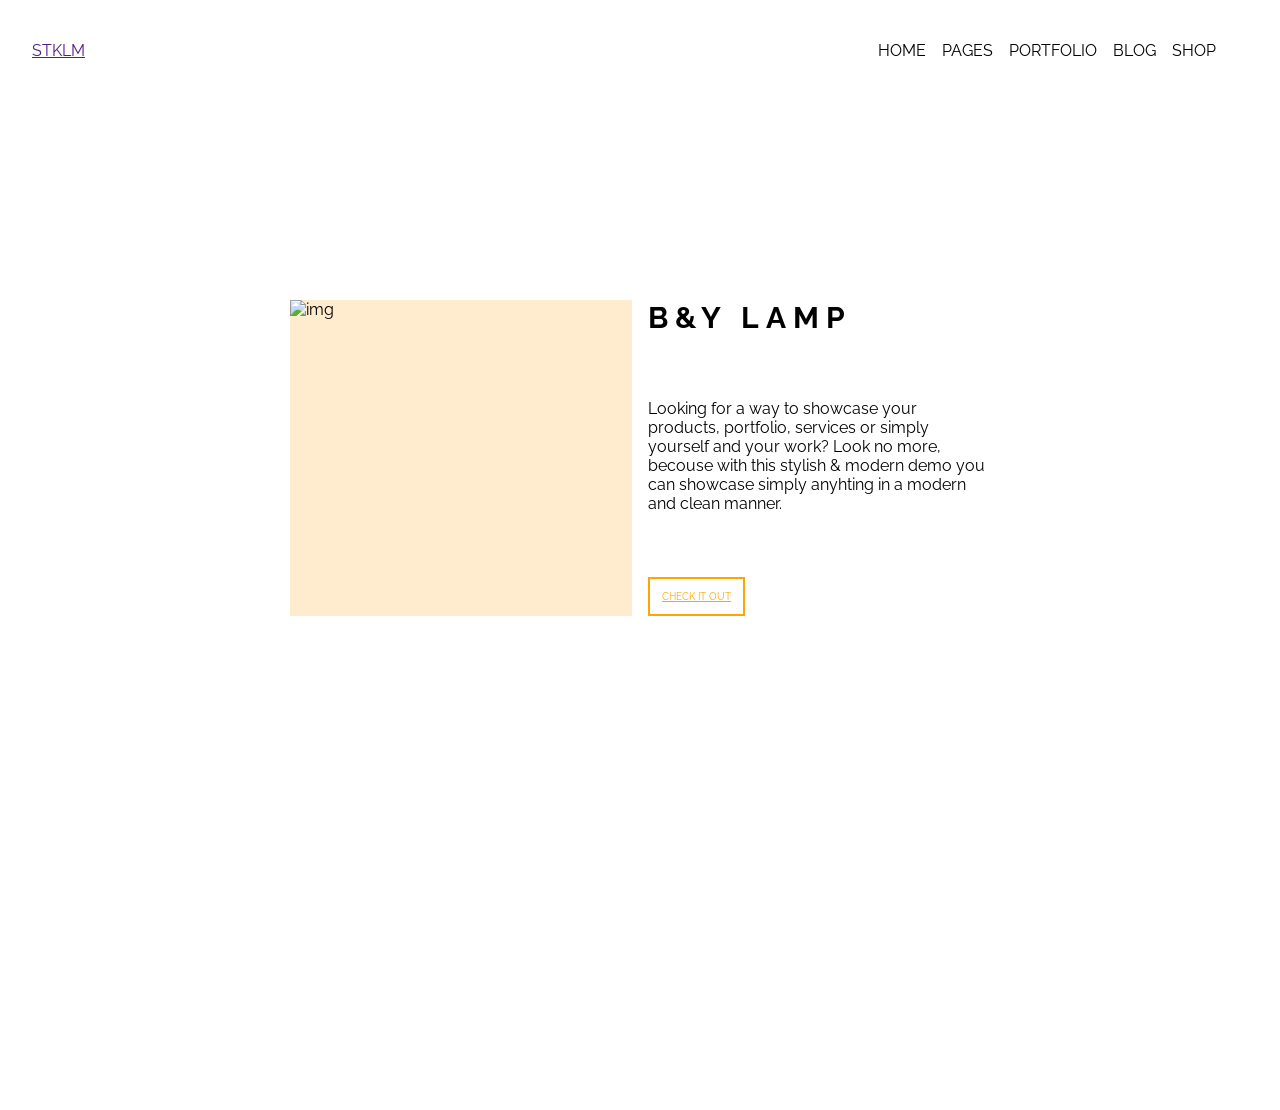
==== index.html @ 5548af97 "Initial commit" ====
<!DOCTYPE html>
<html lang="en">
<head>
  <meta charset="UTF-8">
  <meta name="viewport" content="width=device-width, initial-scale=1.0">
  <title>Document</title>
  <link rel="stylesheet" href="css/index.css">
  <link rel="preconnect" href="https://fonts.googleapis.com">
<link rel="preconnect" href="https://fonts.gstatic.com" crossorigin>
<link href="https://fonts.googleapis.com/css2?family=Raleway:ital,wght@0,100..900;1,100..900&display=swap" rel="stylesheet">
</head>
<body>

  <header class="Header">

    <div class="Header-menulines"></div>
   <a href="" class="Header-logo" > STKLM</a>

   <nav class="Header-nav">
    <ul class="Header-ul">
      <li class="Header-li">home</li>
      <li class="Header-li">pages</li>
      <li class="Header-li">portfolio</li>
      <li class="Header-li">blog</li>
      <li class="Header-li">shop</li>
    </ul>
   </nav>
  </header>

  <main class="Main">

    <section class="Product">

      <div class="Product-columns">
       <img src="" alt="img" class="Product-img">

       <div class="Product-column">
        <h2 class="Product-h2">B&Y LAMP</h2>
        <p class="Product-p">Looking for a way to showcase your products,

          portfolio, services or simply yourself and your work? Look no

          more, becouse with this stylish & modern demo you can

          showcase simply anyhting in a modern and clean manner.</p>

          <a href="" title="check it out" class="Product-button"> Check it out</a>
       </div>
 
      </div>
    </section>
 



  </main>
  
</body>
</html>
---- css/index.css ----
*{
    margin: 0;
    padding: 0;
    border: 0;
    box-sizing: border-box;
    list-style: none;
}

img, svg, picture{
  display: block;
  width: 100%;
  height: initial;
}


body{
  font-family: "Raleway", sans-serif;

}


.Header{
  /* background-color: aqua; */
  width: 100%;
  min-height: 6.25rem;
  display: flex;
  flex-flow: row nowrap;
  justify-content: space-between;
  align-items: center;
  
}

.Header-menulines{
  display: none;
}

@media (max-width: 43.125rem){
  .Header-menulines {
   display: block;
   align-items: center;
  }
}


.Header-logo{
  max-height: 6.25rem;
  margin-left: 2rem;
}

@media (max-width: 690px){
  .Header-logo{
  justify-items: end;
  }
  
}

.Header-nav{
  display: flex;
  flex-flow: row nowrap;
  margin-right: 4rem;
}

@media (max-width: 800px) {
  .Header-nav {
   display: none;
  }
}

.Header-ul{
  display: flex;
  flex-flow: row nowrap;
  gap: 1rem;

  text-transform: uppercase;
}


.Product{
  /* background-color: aquamarine; */
  width: 100%;
  min-height: 90vh;
}

.Product-columns{
  position: relative;

  position: relative;
  margin: 12.5rem auto 12.5rem;


  
  min-height: 12.5rem;
  width: 43.75rem;
  display: grid;
  grid-template-columns: 1fr 1fr;
  gap: 1rem;


}

@media (max-width: 690px){
  .Product-columns{
    grid-template-columns: 1fr;
  }
}

.Product-img{

  
  background-color: blanchedalmond;
}


.Product-column{
  display: flex;
  flex-flow: column nowrap;
  gap: 4rem;


}


.Product-h2{
  font-size: 1.875rem;
  letter-spacing: 7px;
}


.Product-p{
  
}


.Product-button{
  border-style: solid;
  border-width: .125rem;
  border-color: orange;
  width: fit-content;
  color: orange;
  text-transform: uppercase;
  padding: .75rem;
  font-size: .625rem;
}
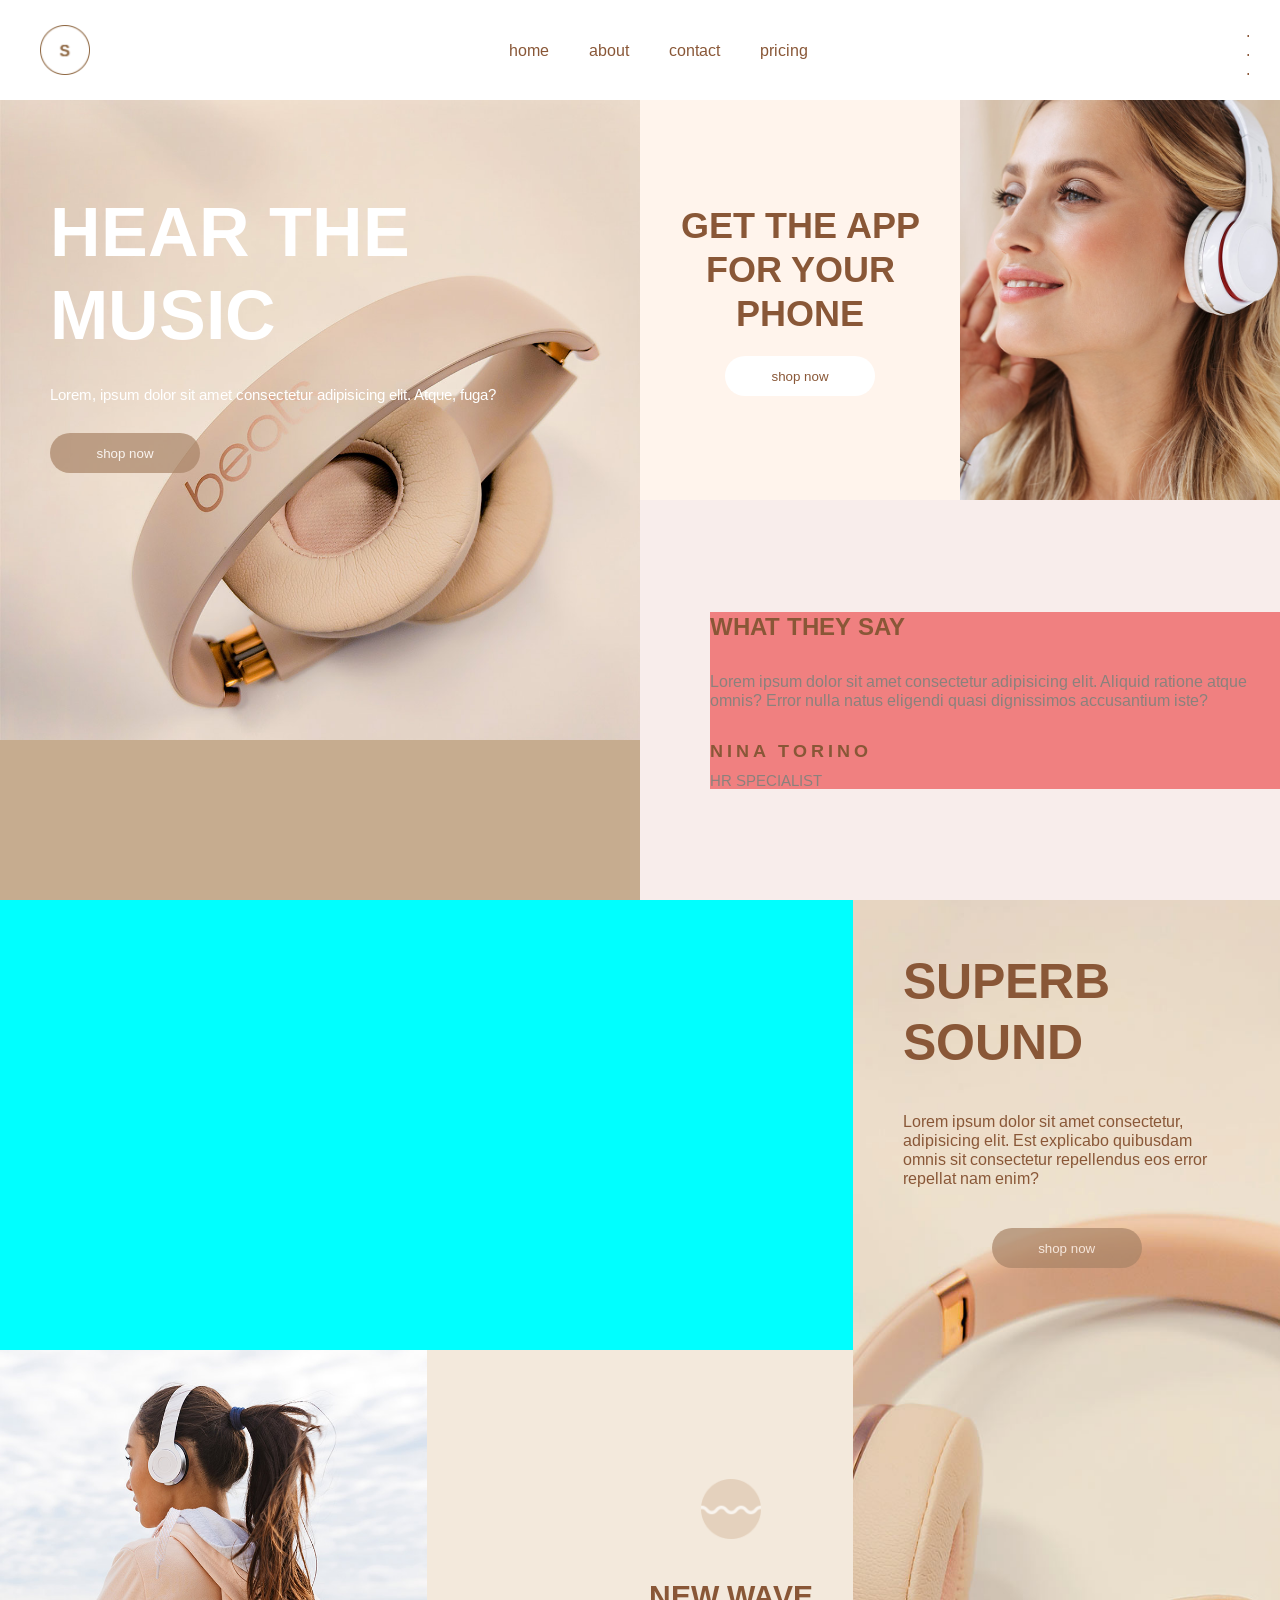
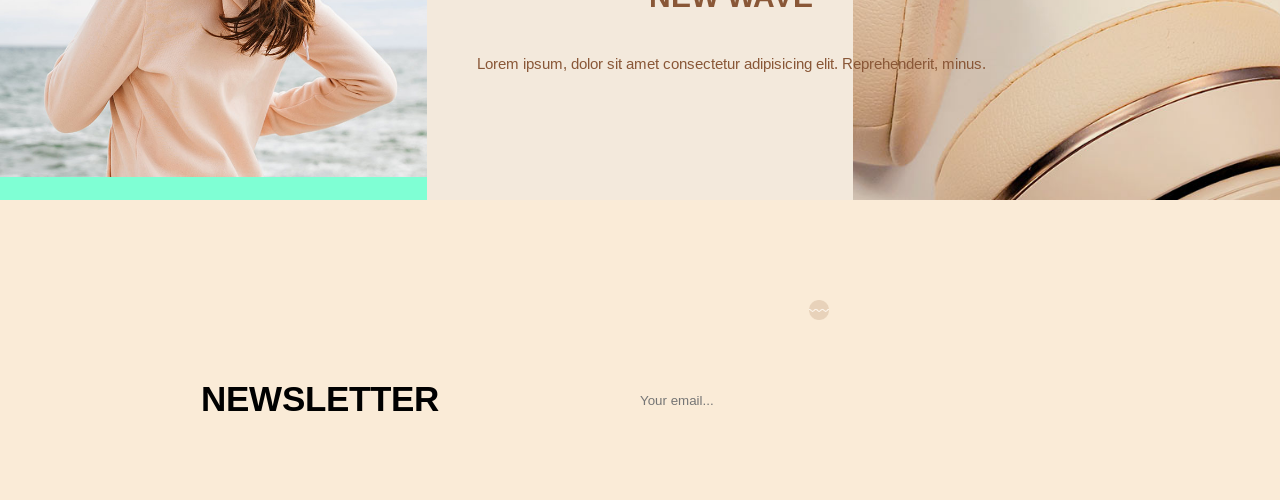
==== commit a7c442d0: "Save current progress: add assets, update CSS and HTML" ====
--- a/index.html
+++ b/index.html
@@ -1,59 +1,211 @@
 <!DOCTYPE html>
 <html lang="en">
+
 <head>
   <meta charset="UTF-8">
   <meta name="viewport" content="width=device-width, initial-scale=1.0">
   <title>Document</title>
   <link rel="stylesheet" href="css/index.css">
+  <script src="./js/index.js" defer></script>
   <link rel="preconnect" href="https://fonts.googleapis.com">
-<link rel="preconnect" href="https://fonts.gstatic.com" crossorigin>
-<link href="https://fonts.googleapis.com/css2?family=Raleway:ital,wght@0,100..900;1,100..900&display=swap" rel="stylesheet">
+  <link rel="preconnect" href="https://fonts.gstatic.com" crossorigin>
+  <link
+    href="https://fonts.googleapis.com/css2?family=Arimo:ital,wght@0,400..700;1,400..700&family=Roboto:ital,wght@0,100..900;1,100..900&display=swap"
+    rel="stylesheet">
 </head>
+
 <body>
 
   <header class="Header">
 
-    <div class="Header-menulines"></div>
-   <a href="" class="Header-logo" > STKLM</a>
-
-   <nav class="Header-nav">
-    <ul class="Header-ul">
-      <li class="Header-li">home</li>
-      <li class="Header-li">pages</li>
-      <li class="Header-li">portfolio</li>
-      <li class="Header-li">blog</li>
-      <li class="Header-li">shop</li>
-    </ul>
-   </nav>
+    <div class="Header-logo">
+      <img src="./assets/mainlogo.png" alt="Logo" class="Header-logo">
+    </div>
+
+    <div class="Header-nav">
+      <div class="Header-ul">
+        <div class="Header-li">home</div>
+        <div class="Header-li">about</div>
+        <div class="Header-li">contact</div>
+        <div class="Header-li">pricing</div>
+      </div>
+
+
+    </div>
+
+    <div class="Header-burger">
+      <div class="Header-span">.</div>
+      <div class="Header-span">.</div>
+      <div class="Header-span">.</div>
+    </div>
+
+
+    <div class="Off-screen-menu">
+      <div class="Off-screen-inf">
+
+      <div class="Off-screen-exit">
+      <div class="Off-screen-span"></div>
+      <div class="Off-screen-span"></div>
+      <div class="Off-screen-span"></div>
+    </div>
+
+     <div class="Off-screen-logo">
+      <img src="./assets/mainlogo.png" alt="Logo" class="Off-screen-logo">
+     </div>
+    
+      <div class="Off-screen-text">
+        <div class="Off-screen-h3">superb sound</div>
+        <div class="Off-screen-p">Lorem ipsum dolor sit amet, pri no fugit libris regione, te noster officiis sensibus pri, nonumy tritani
+          vulputate vix in. Ius illud voluptua te, eam unum error cu</div>
+      </div>
+       
+      <div class="Off-screen-social-media">
+      <img src="./assets/twitter-154-svgrepo-com.svg" alt="twitter" class="Twitter-link">
+      <img src="./assets/facebook-176-svgrepo-com.svg" alt="facebook" class="Facebook-link">
+      <img src="./assets/linkedin-161-svgrepo-com.svg" alt="linkedin" class="Linkedin-link">
+      </div>
+   
+    </div>
+
+    </div>
+
+
   </header>
 
   <main class="Main">
 
-    <section class="Product">
-
-      <div class="Product-columns">
-       <img src="" alt="img" class="Product-img">
-
-       <div class="Product-column">
-        <h2 class="Product-h2">B&Y LAMP</h2>
-        <p class="Product-p">Looking for a way to showcase your products,
-
-          portfolio, services or simply yourself and your work? Look no
-
-          more, becouse with this stylish & modern demo you can
-
-          showcase simply anyhting in a modern and clean manner.</p>
-
-          <a href="" title="check it out" class="Product-button"> Check it out</a>
-       </div>
- 
-      </div>
-    </section>
- 
-
-
+    <div class="Hero">
+      <div class="Hero-grid Hero-grid--up">
+
+        <div class="Grid-block Grid-block--lft">
+
+          <img src="./assets/main-img-headphonesjpg" alt="Headphones product" class="Hero-mainimg">
+
+          <div class="Grid-block-left-text">
+            <h3 class="Grid-h3"> hear the music</h3>
+            <p class="Grid-block Grid-block-p--lft">Lorem, ipsum dolor sit amet consectetur adipisicing elit. Atque, fuga?</p>
+            <button class="Button-shop"> shop now</button>
+          </div>
+
+        </div>
+
+        <div class="Grid-block Grid-block--middle">
+          <h2 class="Grid-h2">get the app for your phone</h2>
+          <button class="Button-shop Button-shop--middle"> shop now</button>
+        </div>
+
+
+        <div class="Grid-video">
+          <img src="./assets/girlheadphones.jpg" class="Grid-video-img" title="video"></img>
+        </div>
+
+        <div class="Grid-block-reviews">
+
+          <div class="Grid-block-review Grid-block-review--right">
+          <h2 class="Grid-h2"> what they say</h2>
+          <p class="Grid-block Grid-block-p--review"> Lorem ipsum dolor sit amet consectetur adipisicing elit. Aliquid
+            ratione atque omnis?
+            Error nulla natus eligendi quasi dignissimos accusantium iste?</p>
+          <div class="Review-inf">
+            <div class="Review-name">nina torino</div>
+            <div class="Review-profession">HR Specialist</div>
+          </div>
+        </div>
+
+            <div class="Grid-block-review Grid-block-review--middle">
+          <h2 class="Grid-h2"> what they say</h2>
+          <p class="Grid-block Grid-block-p--review"> Lorem ipsum dolor sit amet consectetur adipisicing elit. Aliquid
+            ratione atque omnis?
+            Error nulla natus eligendi quasi dignissimos accusantium iste?</p>
+          <div class="Review-inf">
+            <div class="Review-name">nina torino</div>
+            <div class="Review-profession">HR Specialist</div>
+          </div>
+        </div>
+
+            <div class="Grid-block-review Grid-block-review--left">
+          <h2 class="Grid-h2"> what they say</h2>
+          <p class="Grid-block Grid-block-p--review"> Lorem ipsum dolor sit amet consectetur adipisicing elit. Aliquid
+            ratione atque omnis?
+            Error nulla natus eligendi quasi dignissimos accusantium iste?</p>
+          <div class="Review-inf">
+            <div class="Review-name">nina torino</div>
+            <div class="Review-profession">HR Specialist</div>
+          </div>
+        </div>
+
+          <div class="Grid-slide">
+            <div class="Grid-span Grid-span--right">.</div>
+            <div class="Grid-span Grid-span--middle">.</div>
+            <div class="Grid-span Grid-span--left">.</div>
+          </div>
+
+        </div>
+      </div>
+
+      <div class="Hero-grid Hero-grid--down">
+
+        <div class="Grid-block Grid-down--lft">
+
+
+          <iframe id="Google-maps-location" width="100%" height="100%"
+            src="https://maps.google.com/maps?width=100%&amp;height=600&amp;hl=en&amp;coord=52.70967533219885, -8.020019531250002&amp;q=1%20Grafton%20Street%2C%20Dublin%2C%20Ireland&amp;ie=UTF8&amp;t=&amp;z=14&amp;iwloc=B&amp;output=embed"
+            frameborder="0" scrolling="no" marginheight="0" marginwidth="0"></iframe>
+
+
+        </div>
+
+        <div class="Grid-block Grid-block-down--right">
+
+          <div class="Grid-block-down-text">
+            <h2 class="Grid-block Grid-block-down--h3"> superb sound</h2>
+            <p class="Grid-block Grid-block-p--right">Lorem ipsum dolor sit amet consectetur, adipisicing elit. Est
+              explicabo
+              quibusdam omnis sit consectetur repellendus eos error repellat nam enim?</p>
+            <button class="Button-shop"> shop now </button>
+          </div>
+
+          <img src="./assets/main-2-headphones.jpg" alt="Headphones product"
+            class="Headphones-mainimg Headphones-mainimg--down">
+        </div>
+
+        <div class="Grid-block Grid-block-down--down">
+          <img src="./assets/main-img-3.jpg" alt="Girl with headphones" class="Grid-block Grid-block-down--img">
+        </div>
+
+        <div class="Grid-block Grid-block-down--middle">
+          <div class="Grid-block-down-text">
+          <img src="./assets/svgicon.png" alt="icon" class="Grid-svg">
+          <h4 class="Grid-block Grid-block-down--h4"> new wave</h4>
+          <p class="Grid-block Grid-block-down-p--middle"> Lorem ipsum, dolor sit amet consectetur adipisicing elit.
+            Reprehenderit, minus.</p>
+          </div>
+        </div>
+
+      </div>
+    </div>
+
+    <div class="Newsletter-section">
+
+      <div class="Newsletter-text">
+        
+        <div class="Newsletter-span">newsletter</div>
+
+        <div class="Newsletter-form">
+      
+       <input type="email" id="Newsletter-email" name="Email" placeholder="Your email...">
+       <label>
+        <input type="submit" name="image" value="two" class="Newsletter-submit-button">
+       <img src="./assets/svgicon.png" alt="Send" class="Send-button">
+       </label>
+</div>
+
+
+      </div>
+    </div>
 
   </main>
-  
+
 </body>
+
 </html>
--- a/css/index.css
+++ b/css/index.css
@@ -1,143 +1,636 @@
-*{
-    margin: 0;
-    padding: 0;
-    border: 0;
-    box-sizing: border-box;
-    list-style: none;
-}
-
-img, svg, picture{
+* {
+  margin: 0;
+  padding: 0;
+  border: 0;
+  box-sizing: border-box;
+  list-style: none;
+}
+
+:root {
+  font-family: "Roboto", sans-serif;
+  font-family: "Arimo", sans-serif;
+}
+
+
+
+body {
+  background-color: #ffffff;
+}
+
+img {
   display: block;
   width: 100%;
-  height: initial;
-}
-
-
-body{
-  font-family: "Raleway", sans-serif;
-
-}
-
-
-.Header{
-  /* background-color: aqua; */
+  object-fit: cover;
+}
+
+.Header {
   width: 100%;
   min-height: 6.25rem;
+  background-color: #fff;
   display: flex;
   flex-flow: row nowrap;
   justify-content: space-between;
   align-items: center;
+}
+
+.Header-logo {
+  width: 3.125rem;
+  margin-left: 1.25rem;
+}
+
+.Header-nav {
+  display: flex;
+  flex-flow: row nowrap;
+
+  color: #895737;
+
+}
+
+@media (max-width: 61.75rem) {
+  .Header-nav {
+    display: none;
+  }
+}
+
+.Header-ul {
+  display: flex;
+  ;
+  flex-flow: row nowrap;
+
+  gap: 2.5rem;
+}
+
+.Header-li:hover {
+  color: #e6ccb2;
+}
+
+.Header-burger {
+  margin-right: 1.875rem;
+  color: #895737;
+}
+
+.Off-screen-menu {
+  display: block;
+
+  width: 40%;
+  min-height: 37.5rem;
+  background-color: #f8edeb;
+  position: absolute;
+  border: #895737;
+  border-width: .0625rem;
+  border-style: solid;
+
+  top: 0;
+  right: -100%;
+
+
+  transition: right 0.3s ease;
+
+
+}
+
+.Off-screen-menu.Active {
+
+  right: 0;
+
+}
+
+.Off-screen-exit{
+
+}
+
+.Off-screen-span{
   
 }
 
-.Header-menulines{
-  display: none;
-}
-
-@media (max-width: 43.125rem){
-  .Header-menulines {
-   display: block;
-   align-items: center;
-  }
-}
-
-
-.Header-logo{
-  max-height: 6.25rem;
-  margin-left: 2rem;
-}
-
-@media (max-width: 690px){
-  .Header-logo{
-  justify-items: end;
-  }
+.Off-screen-logo {
+  width: 2.5rem;
+}
+
+.Off-screen-inf {
+ 
+display: flex;
+flex-flow: column nowrap;
+
+text-align: center;
+align-items: center;
+gap: 2.5rem;
+
+
+padding: 3.75rem;
+
+color: #895737;
+
+}
+
+.Off-screen-h3{
+
+  text-transform: uppercase;
+  font-size: 1.5625rem;
+}
+
+.Off-screen-text {
+ 
+ display: flex;
+ flex-flow: column nowrap;
+ gap: 1.25rem;
+}
+
+.Off-screen-social-media {
+  display: flex;
+  flex-flow: row nowrap;
+  gap: 1.25rem;
+}
+
+.Twitter-link,
+.Facebook-link,
+.Linkedin-link {
+  width: .9375rem;
+
+}
+
+
+.Hero {
+  width: 100%;
+  min-height: 200vh;
+  background-color: antiquewhite;
+}
+
+.Hero-grid.Hero-grid--up {
+  width: 100%;
+  min-height: 50rem;
+
+  display: grid;
+  grid-template-columns: 2fr 1fr 1fr;
+  grid-template-rows: 1fr 1fr;
+
+
+  background-color: yellow;
+}
+
+@media(max-width: 62.75rem) {
+
+  .Hero-grid.Hero-grid--up {
+    grid-template-columns: 1fr 1fr;
+    grid-template-rows: 1fr 1fr 1fr;
+
+  }
+
+}
+
+.Grid-block.Grid-block--lft {
+  grid-column: 1;
+  grid-row: 1 / 3;
+
+  background-color: #c6ac8f;
+
+  position: relative;
+
+  color: white;
+
+}
+
+@media(max-width: 62.75rem) {
+
+  .Grid-block.Grid-block--lft {
+    grid-column: span 2;
+    grid-row: 1;
+
+  }
+
+}
+
+
+.Grid-block-left-text {
+
+  position: absolute;
+
+  display: flex;
+  flex-flow: column nowrap;
+
+  gap: 1.875rem;
+
+  top: 5%;
+
+  padding: 3.125rem;
+}
+
+.Grid-h3 {
+  text-transform: uppercase;
+  font-size: 4.375rem;
+  color: white;
+}
+
+.Grid-block.Grid-block-p--lft {
+
+  font-size: .9375rem;
+}
+
+.Grid-block.Grid-block--middle {
+  grid-column: 2/ 3;
+
+  display: flex;
+  flex-flow: column nowrap;
+  justify-content: center;
+  align-items: center;
+  gap: 1.25rem;
+
+  text-transform: uppercase;
+  color: brown;
+  font-size: 1.5rem;
+  text-align: center;
+
+
+
+  background-color: #fff4ec;
+}
+
+@media(max-width: 62.75rem) {
+
+  .Grid-block.Grid-block--middle {
+    grid-column: 1 / 2;
+    grid-row: 2 / 3;
+
+  }
+
+}
+
+.Button-shop.Button-shop--middle {
+  background-color: white;
+  color: #895737;
+  opacity: 1;
+}
+
+.Button-shop.Button-shop--middle:hover {
+  background-color: #a98467;
+  color: white;
+}
+
+.Grid-video {
+  grid-column: 3 / 4;
+  background-color: blue;
+
+}
+
+
+@media(max-width: 62.75rem) {
+
+  .Grid-video {
+    grid-column: 2 / 3;
+    grid-row: 2 / 3;
+
+  }
+
+}
+
+.Grid-video-img {
+
+  width: 100%;
+  height: 100%;
+}
+
+.Grid-block-down-text {
+  position: absolute;
+}
+
+.Grid-h2 {
+  text-transform: uppercase;
+  color: #895737;
+
+}
+
+.Grid-block-reviews {
+  grid-row: 2 / 3;
+  grid-column: 2 / 4;
+  background-color: #f8edeb;
+
+  display: flex;
+  flex-flow: column nowrap;
+  justify-content: center;
+  align-items: start;
+
+  gap: 1.875rem;
+
+  padding: 4.375rem;
+
+  position: relative
+}
+
+@media(max-width: 62.75rem) {
+
+  .Grid-block-reviews {
+    grid-column: span 2;
+    grid-row: 3 / 4;
+
+  }
+
+}
+
+.Grid-block-review.Grid-block-review--right {
+  position: absolute;
+  background-color: lightcoral;
+  display: flex;
+  flex-flow: column nowrap;
+  justify-content: center;
+  align-items: start;
+
+  gap: 1.875rem;
+
+  z-index: 1;
+
+  animation: lefttoright .10s ease;
+}
+
+.Grid-block-review.Grid-block-review--middle {
+
+  position: absolute;
+  background-color: lightblue;
+
+  display: flex;
+  flex-flow: column nowrap;
+  justify-content: center;
+  align-items: start;
+
+  gap: 1.875rem;
+}
+
+.Grid-block-review.Grid-block-review--left {
+
+  position: absolute;
+  background-color: #f2fa9d;
+
+  display: flex;
+  flex-flow: column nowrap;
+  justify-content: center;
+  align-items: start;
+
+  gap: 1.875rem;
+
+}
+
+@keyframes lefttoright {
+
+  from {
+    opacity: 1;
+  }
+
+  to {
+    z-index: -1;
+  }
+}
+
+.Review-inf {
+  display: flex;
+  flex-flow: column nowrap;
+  gap: .625rem;
+
+  text-transform: uppercase;
+}
+
+.Grid-block.Grid-block-p--review {
+
+  color: #8a817c;
+
+}
+
+.Review-name {
+  font-weight: 700;
+  font-size: 1.125rem;
+  letter-spacing: .25rem;
+
+  color: #895737;
+}
+
+.Review-profession {
+  font-size: .9375rem;
+  color: #8a817c;
+}
+
+.Grid-slide {
+  display: flex;
+  flex-flow: row nowrap;
+  gap: 3.75rem;
+
+  margin: auto;
   
-}
-
-.Header-nav{
-  display: flex;
-  flex-flow: row nowrap;
-  margin-right: 4rem;
-}
-
-@media (max-width: 800px) {
-  .Header-nav {
-   display: none;
-  }
-}
-
-.Header-ul{
-  display: flex;
-  flex-flow: row nowrap;
-  gap: 1rem;
-
-  text-transform: uppercase;
-}
-
-
-.Product{
-  /* background-color: aquamarine; */
-  width: 100%;
-  min-height: 90vh;
-}
-
-.Product-columns{
-  position: relative;
-
-  position: relative;
-  margin: 12.5rem auto 12.5rem;
-
-
-  
+  font-size: 1.875rem;
+}
+
+.Button-shop {
+  width: 9.375rem;
+  min-height: 2.5rem;
+  border-radius: 1.25rem;
+  background-color: #a98467;
+  color: white;
+
+  opacity: 0.7;
+}
+
+.Button-shop:hover {
+  opacity: 1;
+}
+
+.Hero-grid.Hero-grid--down {
+  width: 100%;
+  min-height: 56.25rem;
+
+  display: grid;
+  grid-template-columns: repeat(3, 1fr);
+  grid-template-rows: 1fr 1fr;
+
+}
+
+
+@media(max-width: 62.75rem) {
+
+  .Hero-grid.Hero-grid--down {
+    grid-template-columns: 1fr 1fr;
+    grid-template-rows: 1fr 1fr 1fr;
+
+  }
+
+}
+
+.Grid-block.Grid-down--lft {
+  grid-column: span 2;
+
+  background-color: aqua;
+}
+
+@media(max-width: 62.75rem) {
+
+  .Grid-block.Grid-down--lft {
+    grid-column: span 2;
+    grid-row: 1 / 2;
+
+  }
+
+}
+
+
+.Grid-block-down-text {
+  display: flex;
+  flex-flow: column wrap;
+
+  gap: 2.5rem;
+  padding: 3.125rem;
+  align-items: start;
+
+  color: white;
+}
+
+.Grid-block.Grid-block-down--h3 {
+
+  text-transform: uppercase;
+  font-size: 3.125rem;
+
+}
+
+.Grid-block.Grid-block-down--right {
+  background-color: yellow;
+  grid-column: 3 / 4;
+  grid-row: 1 / 3;
+}
+
+@media(max-width: 62.75rem) {
+
+  .Grid-block.Grid-block-down--right {
+    grid-column: span 2;
+    grid-row: 3;
+
+  }
+
+}
+
+.Headphones-mainimg.Headphones-mainimg--down {
+  width: 100%;
+  height: 100%;
+
+}
+
+
+
+.Grid-block.Grid-block-down--down {
+  grid-column: 1;
+  grid-row: 2;
+  background-color: aquamarine;
+}
+
+@media(max-width: 62.75rem) {
+
+  .Grid-block.Grid-block-down--down {
+    grid-column: 1 / 2;
+    grid-row: 2 / 3;
+
+  }
+
+}
+
+.Grid-block.Grid-block-down--middle {
+  grid-column: 2;
+  grid-row: 2;
+  background-color: #f3e9dc;
+
+  display: flex;
+  flex-flow: column wrap;
+
+  justify-content: center;
+
+}
+
+@media(max-width: 62.75rem) {
+
+  .Grid-block.Grid-block-down--middle {
+    grid-column: 2 / 3;
+    grid-row: 2 / 3;
+
+  }
+}
+
+.Grid-svg {
+  width: 3.75rem;
+}
+
+.Grid-block-down-text {
+  display: flex;
+  flex-flow: column wrap;
+
+  color: #895737;
+
+  align-items: center;
+
+}
+
+.Grid-block.Grid-block-down--h4 {
+
+  font-size: 1.875rem;
+  text-transform: uppercase;
+}
+
+.Grid-block.Grid-block-down-p--middle {
+  font-size: .9375rem;
+}
+
+
+.Newsletter-section {
+
+  width: 100%;
   min-height: 12.5rem;
-  width: 43.75rem;
+
+  background-color: antiquewhite;
+
+  display: grid;
+
+}
+
+
+
+
+.Newsletter-text {
+
   display: grid;
   grid-template-columns: 1fr 1fr;
-  gap: 1rem;
-
-
-}
-
-@media (max-width: 690px){
-  .Product-columns{
-    grid-template-columns: 1fr;
-  }
-}
-
-.Product-img{
-
-  
-  background-color: blanchedalmond;
-}
-
-
-.Product-column{
-  display: flex;
-  flex-flow: column nowrap;
-  gap: 4rem;
-
-
-}
-
-
-.Product-h2{
-  font-size: 1.875rem;
-  letter-spacing: 7px;
-}
-
-
-.Product-p{
-  
-}
-
-
-.Product-button{
-  border-style: solid;
-  border-width: .125rem;
-  border-color: orange;
-  width: fit-content;
-  color: orange;
-  text-transform: uppercase;
-  padding: .75rem;
-  font-size: .625rem;
-}
+
+
+}
+
+
+.Newsletter-span {
+  text-transform: uppercase;
+  font-size: 2.1875rem;
+  font-weight: 600;
+
+  grid-column: 1;
+
+  text-align: center;
+  align-content: center;
+
+
+}
+
+#Newsletter-email {
+
+  grid-column: 2;
+
+  background-color: antiquewhite;
+
+  position: relative;
+
+}
+
+
+
+.Newsletter-submit-button {
+  display: none;
+}
+
+.Newsletter-form {
+  display: flex;
+  flex-flow: row nowrap;
+}
+
+.Send-button {
+  position: absolute;
+  width: 1.25rem;
+
+}
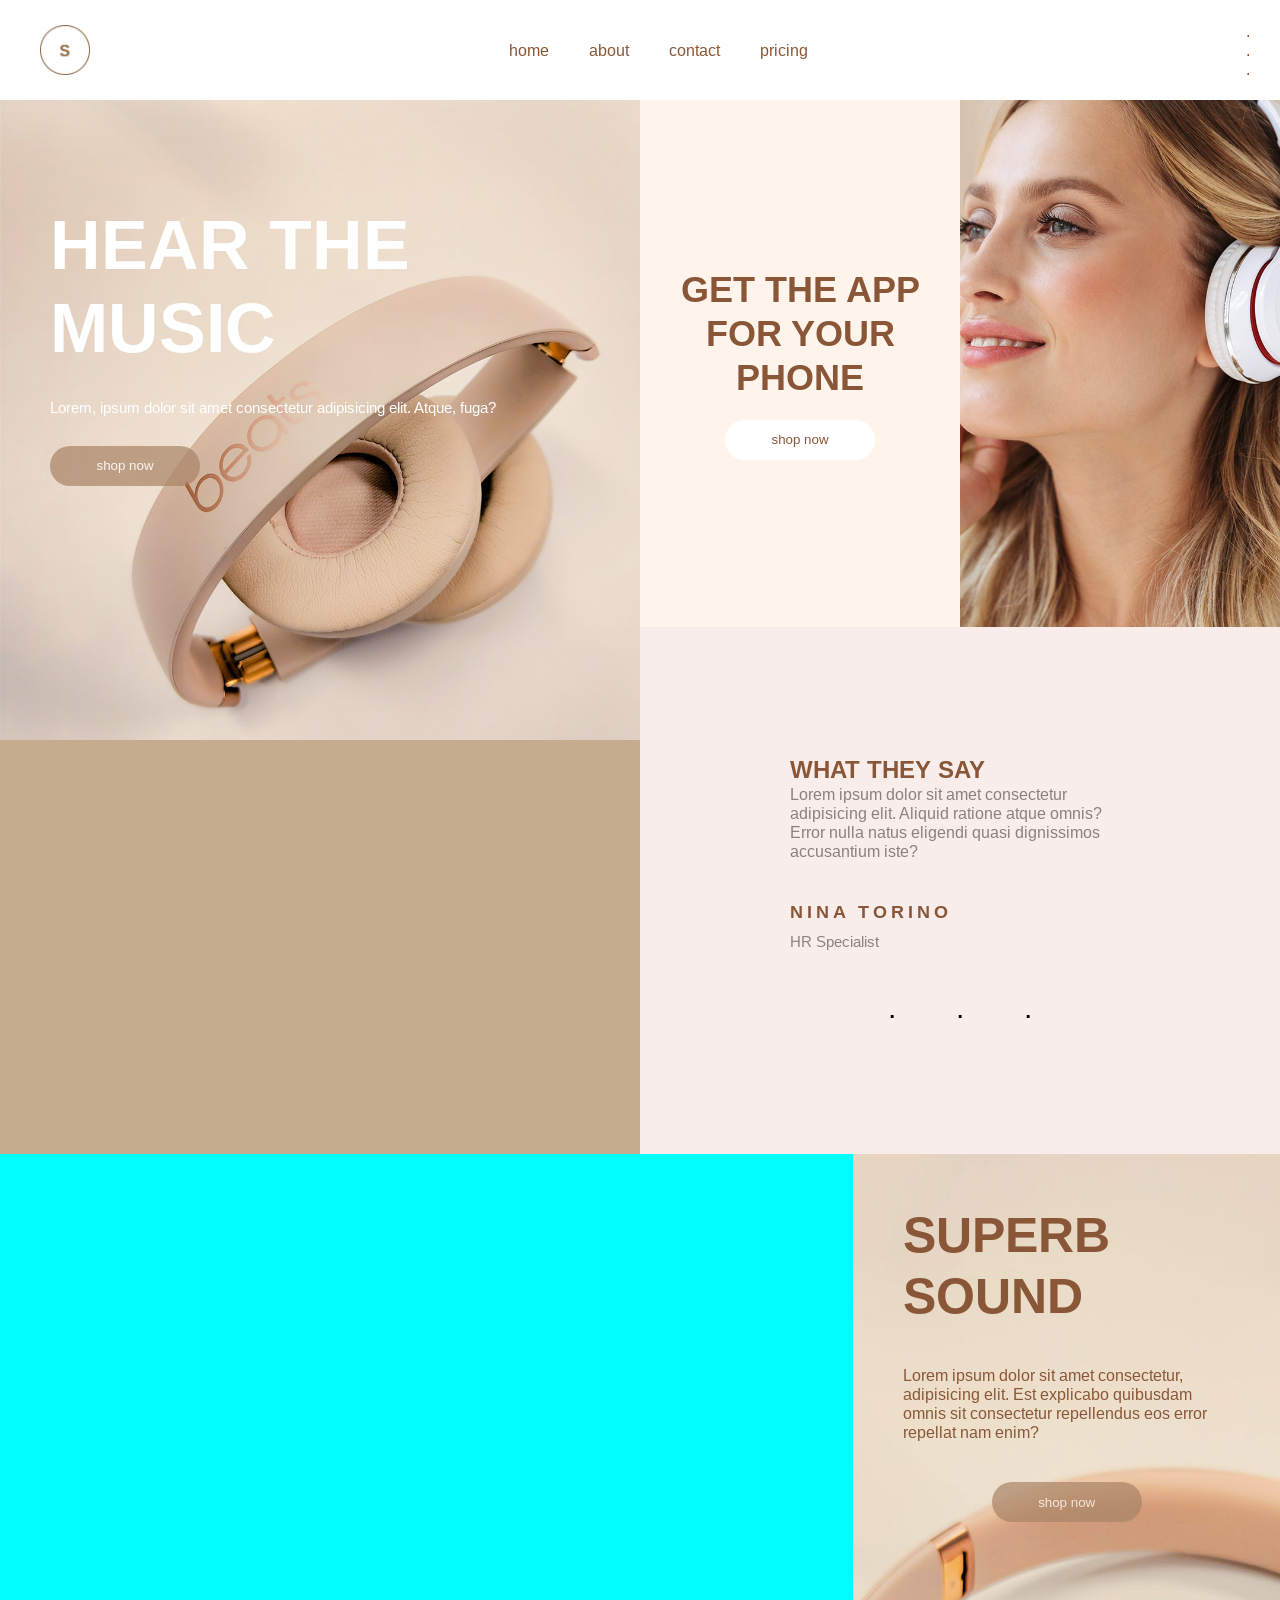
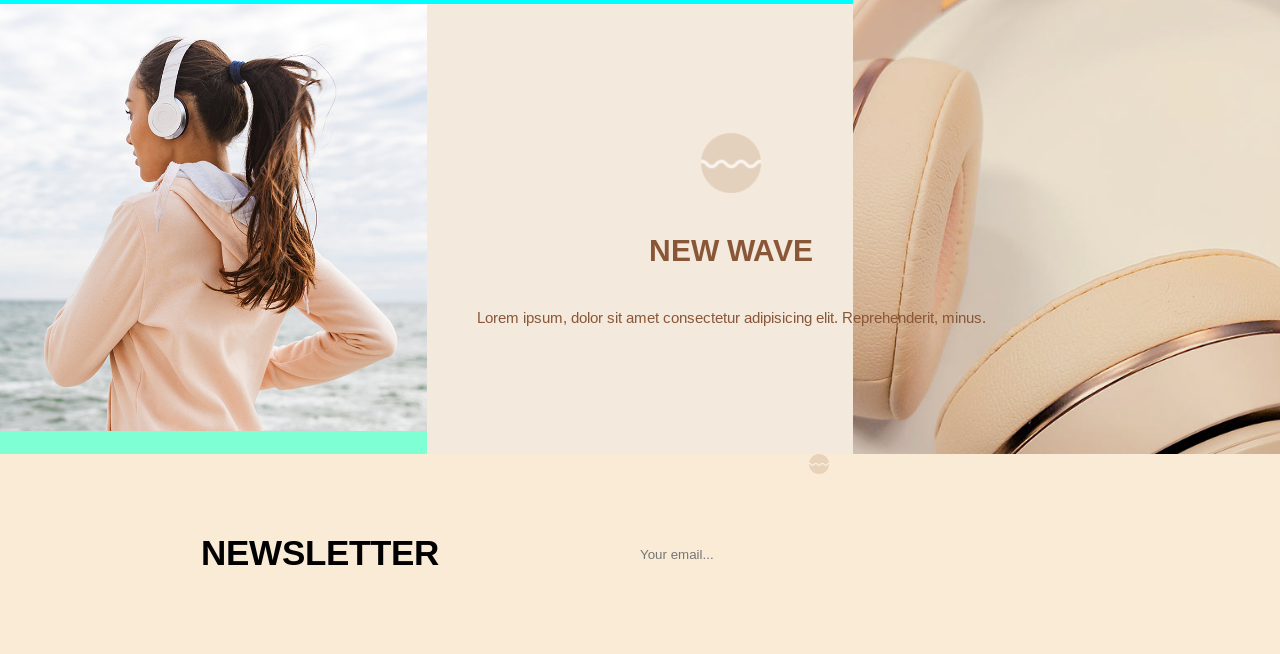
==== commit 4c0059f7: "Version 1" ====
--- a/index.html
+++ b/index.html
@@ -16,7 +16,7 @@
 
 <body>
 
-  <header class="Header">
+  <div class="Header">
 
     <div class="Header-logo">
       <img src="./assets/mainlogo.png" alt="Logo" class="Header-logo">
@@ -25,7 +25,9 @@
     <div class="Header-nav">
       <div class="Header-ul">
         <div class="Header-li">home</div>
-        <div class="Header-li">about</div>
+        <div class="Header-li">
+          <a href="./about.html" class="About-link">about</a>
+        </div>
         <div class="Header-li">contact</div>
         <div class="Header-li">pricing</div>
       </div>
@@ -39,35 +41,38 @@
       <div class="Header-span">.</div>
     </div>
 
+  </div>
 
-    <div class="Off-screen-menu">
-      <div class="Off-screen-inf">
 
-      <div class="Off-screen-exit">
-      <div class="Off-screen-span"></div>
-      <div class="Off-screen-span"></div>
-      <div class="Off-screen-span"></div>
-    </div>
+  
+<div class="Off-screen-menu">
 
-     <div class="Off-screen-logo">
-      <img src="./assets/mainlogo.png" alt="Logo" class="Off-screen-logo">
-     </div>
-    
-      <div class="Off-screen-text">
-        <div class="Off-screen-h3">superb sound</div>
-        <div class="Off-screen-p">Lorem ipsum dolor sit amet, pri no fugit libris regione, te noster officiis sensibus pri, nonumy tritani
-          vulputate vix in. Ius illud voluptua te, eam unum error cu</div>
-      </div>
-       
-      <div class="Off-screen-social-media">
-      <img src="./assets/twitter-154-svgrepo-com.svg" alt="twitter" class="Twitter-link">
-      <img src="./assets/facebook-176-svgrepo-com.svg" alt="facebook" class="Facebook-link">
-      <img src="./assets/linkedin-161-svgrepo-com.svg" alt="linkedin" class="Linkedin-link">
-      </div>
-   
-    </div>
+<div class="Off-screen-menu-exit"> 
+<div class="Off-screen-menu-span"></div>
+<div class="Off-screen-menu-span"></div>
+</div>
 
-    </div>
+<div class="Off-screen-menu-inf">
+  <div class="Off-screen-menu-logo">
+    <img src="./assets/mainlogo.png" alt="Logo" class="Off-screen-menu-logo">
+  </div>
+
+  <div class="Off-screen-menu-text">
+
+<h1 class="Off-screen-menu-h1"> superb sound</h1>
+<p class="Off-screen-menu-p">Lorem ipsum dolor, sit amet consectetur adipisicing elit. Quis voluptas voluptate cupiditate, eum, vero repellendus corporis accusantium ratione consequatur libero harum, ducimus magni. Hic ipsum odio, 
+  voluptate porro id perspiciatis doloribus iusto officia libero, cupiditate deserunt, cum optio eius recusandae.</p>
+
+  </div>
+
+  <div class="Off-screen-menu-socialmedia">
+    <img src="/assets/facebook-176-svgrepo-com.svg" alt="Facebook" class="Facebook-link">
+    <img src="./assets/twitter-154-svgrepo-com.svg" alt="Twitter" class="Twitter-link">
+    <img src="./assets/linkedin-161-svgrepo-com.svg" alt="LinkedIn" class="Linkedin-link">
+  </div>
+</div>
+
+</div>
 
 
   </header>
@@ -101,44 +106,27 @@
 
         <div class="Grid-block-reviews">
 
-          <div class="Grid-block-review Grid-block-review--right">
+          <div class="Grid-block-review">
+            <div class="Grid-block-review-text.Active">
           <h2 class="Grid-h2"> what they say</h2>
           <p class="Grid-block Grid-block-p--review"> Lorem ipsum dolor sit amet consectetur adipisicing elit. Aliquid
             ratione atque omnis?
             Error nulla natus eligendi quasi dignissimos accusantium iste?</p>
+          </div>
           <div class="Review-inf">
             <div class="Review-name">nina torino</div>
             <div class="Review-profession">HR Specialist</div>
           </div>
-        </div>
-
-            <div class="Grid-block-review Grid-block-review--middle">
-          <h2 class="Grid-h2"> what they say</h2>
-          <p class="Grid-block Grid-block-p--review"> Lorem ipsum dolor sit amet consectetur adipisicing elit. Aliquid
-            ratione atque omnis?
-            Error nulla natus eligendi quasi dignissimos accusantium iste?</p>
-          <div class="Review-inf">
-            <div class="Review-name">nina torino</div>
-            <div class="Review-profession">HR Specialist</div>
-          </div>
-        </div>
-
-            <div class="Grid-block-review Grid-block-review--left">
-          <h2 class="Grid-h2"> what they say</h2>
-          <p class="Grid-block Grid-block-p--review"> Lorem ipsum dolor sit amet consectetur adipisicing elit. Aliquid
-            ratione atque omnis?
-            Error nulla natus eligendi quasi dignissimos accusantium iste?</p>
-          <div class="Review-inf">
-            <div class="Review-name">nina torino</div>
-            <div class="Review-profession">HR Specialist</div>
-          </div>
-        </div>
+        
+     
 
           <div class="Grid-slide">
             <div class="Grid-span Grid-span--right">.</div>
-            <div class="Grid-span Grid-span--middle">.</div>
+            <div class="Grid-span Grid-span--middle.Active">.</div>
             <div class="Grid-span Grid-span--left">.</div>
           </div>
+          
+        </div>
 
         </div>
       </div>
--- a/css/index.css
+++ b/css/index.css
@@ -11,7 +11,13 @@
   font-family: "Arimo", sans-serif;
 }
 
-
+a{
+  text-decoration: none;
+   color: #895737;
+}
+a:hover{
+    color: #e6ccb2;
+}
 
 body {
   background-color: #ffffff;
@@ -70,21 +76,15 @@
 }
 
 .Off-screen-menu {
-  display: block;
-
-  width: 40%;
-  min-height: 37.5rem;
-  background-color: #f8edeb;
-  position: absolute;
-  border: #895737;
-  border-width: .0625rem;
-  border-style: solid;
-
-  top: 0;
-  right: -100%;
-
-
-  transition: right 0.3s ease;
+
+   width: 25rem;
+    min-height: 37.5rem;
+    position: absolute;
+    background-color: #f8edeb;
+
+    top: 0;
+    right: -100%;
+    transition: right 0.3s ease;
 
 
 }
@@ -95,57 +95,79 @@
 
 }
 
-.Off-screen-exit{
-
-}
-
-.Off-screen-span{
-  
-}
-
-.Off-screen-logo {
-  width: 2.5rem;
-}
-
-.Off-screen-inf {
- 
-display: flex;
-flex-flow: column nowrap;
-
-text-align: center;
-align-items: center;
-gap: 2.5rem;
-
-
-padding: 3.75rem;
-
-color: #895737;
-
-}
-
-.Off-screen-h3{
-
-  text-transform: uppercase;
-  font-size: 1.5625rem;
-}
-
-.Off-screen-text {
- 
- display: flex;
- flex-flow: column nowrap;
- gap: 1.25rem;
-}
-
-.Off-screen-social-media {
-  display: flex;
-  flex-flow: row nowrap;
-  gap: 1.25rem;
-}
+
+.Off-screen-menu-span:nth-child(1).Active {
+    content: '';
+    background-color: #895737;
+    position: absolute;
+    top: 4%;
+    right: 6%;
+    width: 1.375rem;
+    min-height: .25rem;
+    transform: rotate(45deg);
+}
+
+.Off-screen-menu-span:nth-child(2).Active {
+    content: '';
+    background-color: #895737;
+    position: absolute;
+    top: 4%;
+    right: 6%;
+    width: 1.375rem;
+    min-height: .25rem;
+    transform: rotate(-45deg);
+}
+
+.Off-screen-menu-span:nth-child(1){
+content: '';
+    background-color: #895737;
+    position: absolute;
+    top: 4%;
+    right: 6%;
+    width: 1.375rem;
+    min-height: .25rem;
+    transform: rotate(360deg);
+    /* transition: .1s ease; */
+}
+
+.Off-screen-menu-span:nth-child(2){
+  display: none;
+}
+
+
+.Off-screen-menu-inf {
+  display: flex;
+    flex-flow: column nowrap;
+    align-items: center;
+    margin: 40% auto;
+
+}
+
+.Off-screen-menu-text {
+    display: flex;
+    flex-flow: column nowrap;
+    align-items: center;
+    padding: 3.75rem;
+    gap: 2.5rem;
+}
+
+.Off-screen-menu-h1 {
+    text-transform: uppercase;
+}
+
+
+.Off-screen-menu-socialmedia {
+    display: flex;
+    flex-flow: row nowrap;
+    gap: .75rem;
+
+}
+
 
 .Twitter-link,
 .Facebook-link,
 .Linkedin-link {
-  width: .9375rem;
+  width: 1.0625rem;
 
 }
 
@@ -303,17 +325,6 @@
   grid-row: 2 / 3;
   grid-column: 2 / 4;
   background-color: #f8edeb;
-
-  display: flex;
-  flex-flow: column nowrap;
-  justify-content: center;
-  align-items: start;
-
-  gap: 1.875rem;
-
-  padding: 4.375rem;
-
-  position: relative
 }
 
 @media(max-width: 62.75rem) {
@@ -326,77 +337,40 @@
 
 }
 
-.Grid-block-review.Grid-block-review--right {
-  position: absolute;
-  background-color: lightcoral;
+.Grid-block-review{
   display: flex;
   flex-flow: column nowrap;
-  justify-content: center;
-  align-items: start;
-
-  gap: 1.875rem;
-
-  z-index: 1;
-
-  animation: lefttoright .10s ease;
-}
-
-.Grid-block-review.Grid-block-review--middle {
-
-  position: absolute;
-  background-color: lightblue;
-
-  display: flex;
-  flex-flow: column nowrap;
-  justify-content: center;
-  align-items: start;
-
-  gap: 1.875rem;
-}
-
-.Grid-block-review.Grid-block-review--left {
-
-  position: absolute;
-  background-color: #f2fa9d;
-
-  display: flex;
-  flex-flow: column nowrap;
-  justify-content: center;
-  align-items: start;
-
-  gap: 1.875rem;
-
-}
-
-@keyframes lefttoright {
-
-  from {
-    opacity: 1;
-  }
-
-  to {
-    z-index: -1;
-  }
-}
-
-.Review-inf {
+  
+  position: relative;
+  margin: 20% 9.375rem;
+  gap: 2.5rem;
+
+ 
+}
+
+.Grid-block-review.Active{
+;
+}
+
+
+
+.Grid-block.Grid-block-p--review{
+
+  color: #8a817c;
+
+}
+
+.Review-inf{
   display: flex;
   flex-flow: column nowrap;
   gap: .625rem;
-
-  text-transform: uppercase;
-}
-
-.Grid-block.Grid-block-p--review {
-
-  color: #8a817c;
-
 }
 
 .Review-name {
   font-weight: 700;
   font-size: 1.125rem;
   letter-spacing: .25rem;
+  text-transform: uppercase;
 
   color: #895737;
 }
@@ -415,6 +389,8 @@
   
   font-size: 1.875rem;
 }
+
+
 
 .Button-shop {
   width: 9.375rem;
